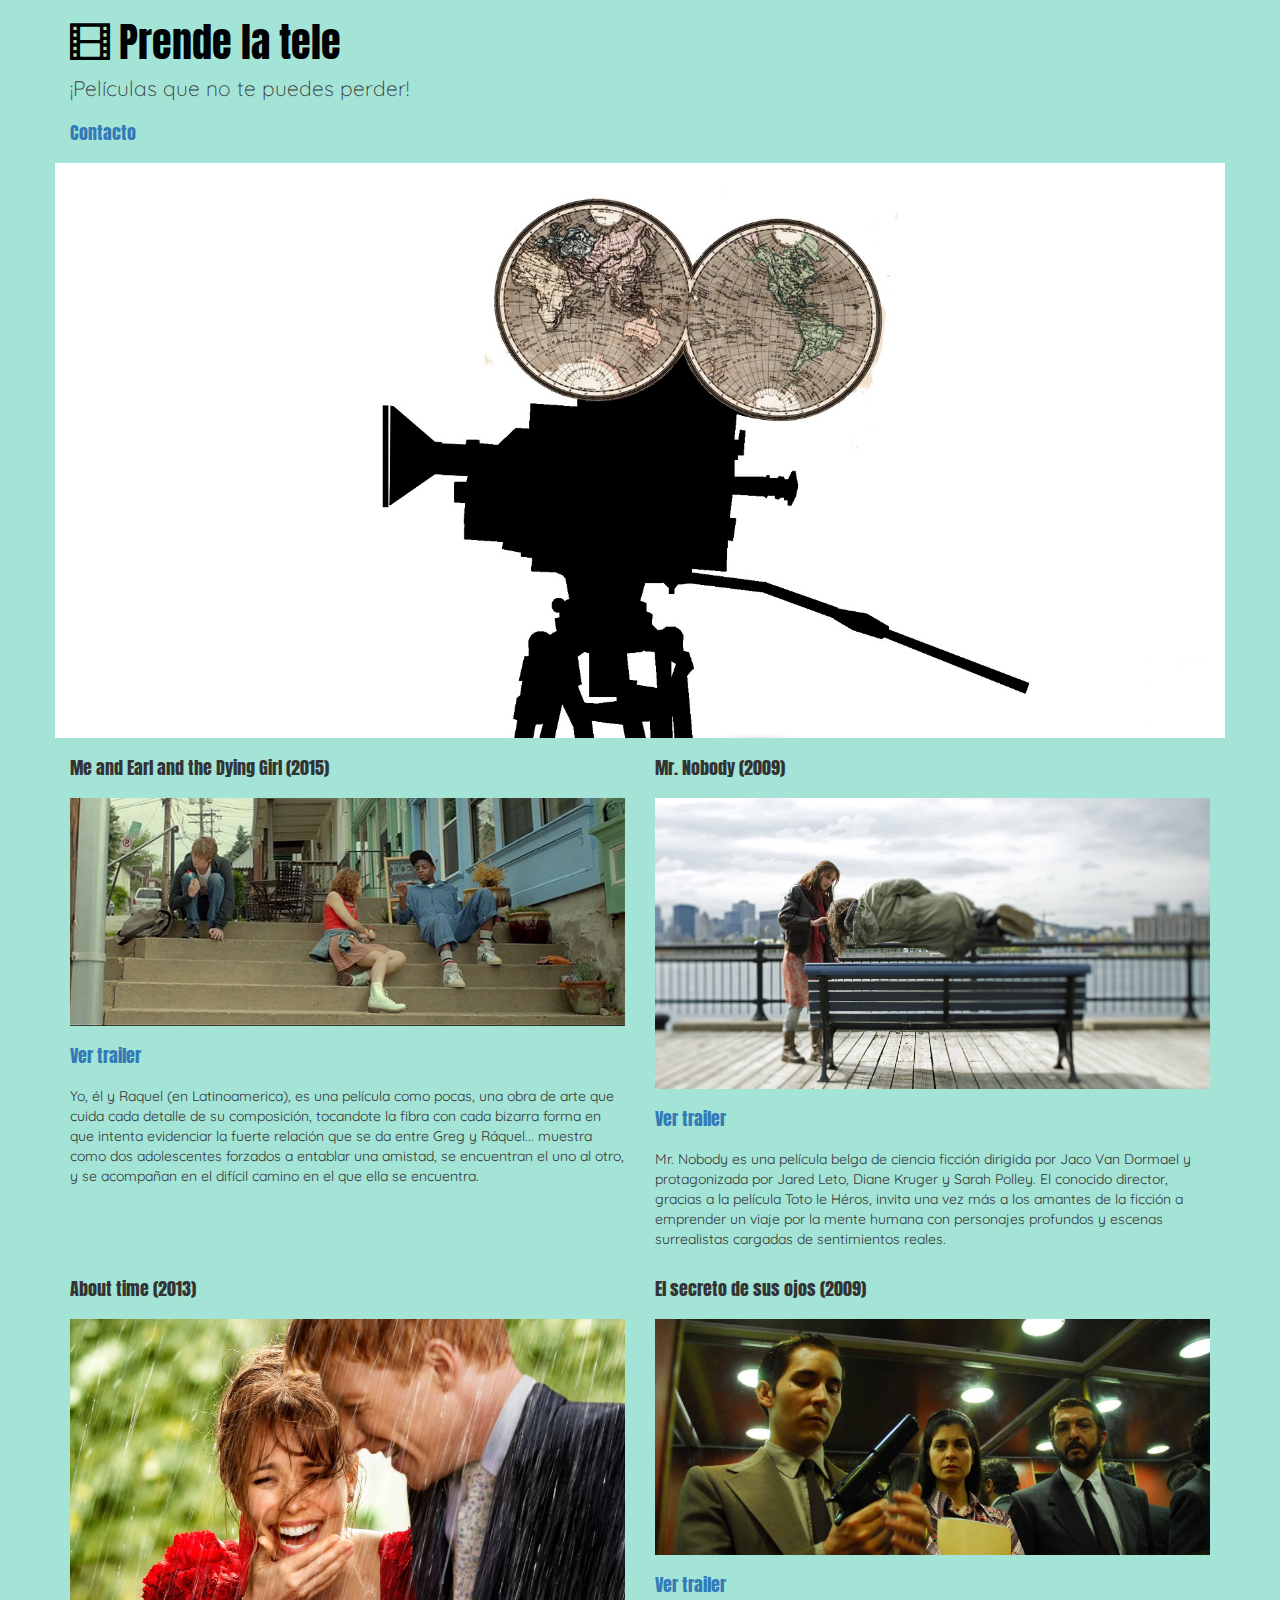
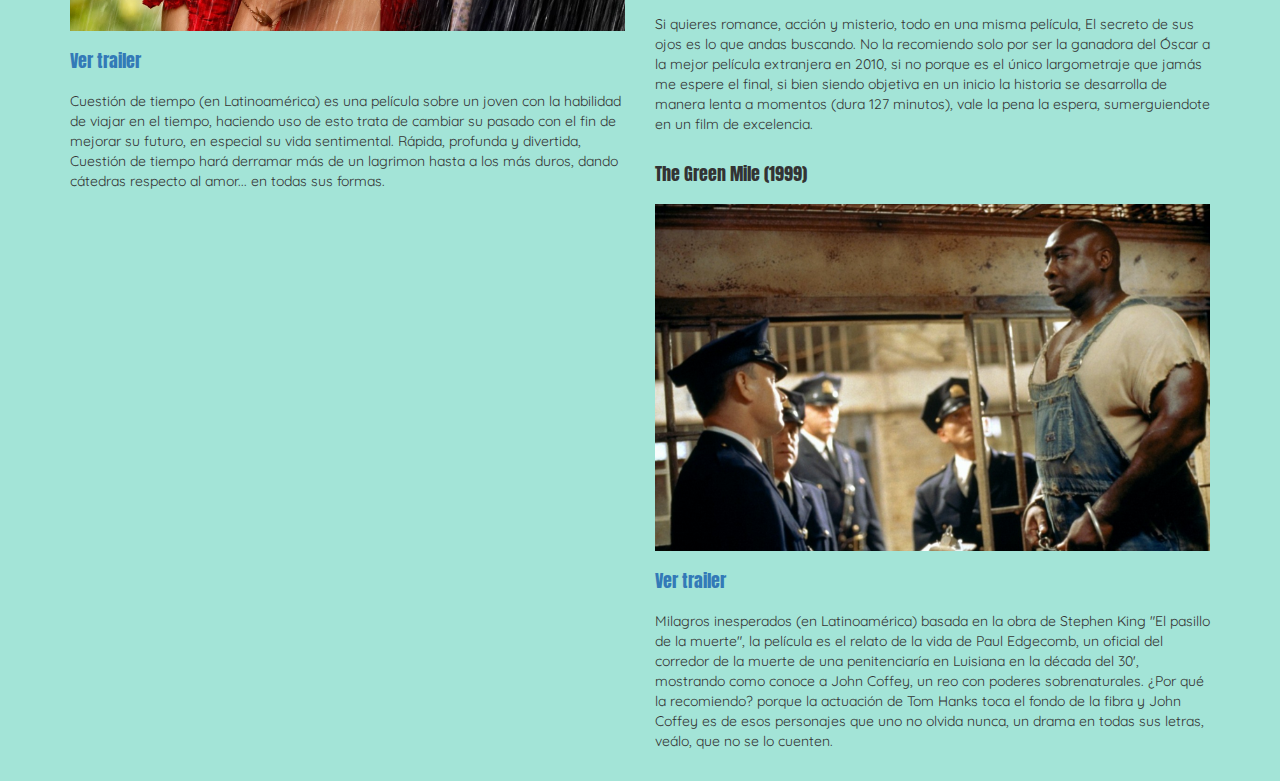
==== index.html @ 200ebde4 "crear página web" ====
<!DOCTYPE html>
<html prefix="og: http://ogp.me/ns#" lang="en">

<head>
    <title>Prende la tele</title>
    <meta charset="UTF-8">
    <meta name="viewport" content="width=device-width, initial-scale=1.0">
    <meta name="description" content="Las películas que no te puedes perder">
    <meta name="keywords" content="Cine,Películas,Recomendaciones">
    <meta name="author" content="Nicole Abarzúa Cea">

    <title>Prende la tele</title>
    <meta property="og:title" content="Prende la tele" />
    <meta property="og:type" content="image/jpeg" />
    <meta property="og:url" content="http://prendelatele.bitballoon.com/" />
    <meta property="og:description" content="¡Las películas que no te puedes perder!" />

    <meta property="og:image" content="http://prendelatele.bitballoon.com/portada.jpg" />
    <meta property="og:image:secure_url" content="https://prendelatele.bitballoon.com/portada.jpg" />
    <meta property="og:image:type" content="image/jpeg" />
    <meta property="og:image:width" content="400" />
    <meta property="og:image:height" content="300" />
    <meta property="og:image:alt" content="Una ilustración" />

    <link rel="stylesheet" href="https://maxcdn.bootstrapcdn.com/bootstrap/3.3.7/css/bootstrap.min.css" integrity="sha384-BVYiiSIFeK1dGmJRAkycuHAHRg32OmUcww7on3RYdg4Va+PmSTsz/K68vbdEjh4u"
        crossorigin="anonymous">

    <link href="style.css" rel="stylesheet">

</head>

<body>

    <div class="container">
        <h1>
            <span class="glyphicon glyphicon-film" aria-hidden="true"></span> Prende la tele
        </h1>
        <div>
            <div class="row">
                <div class="col-xs-12">
                    <p class="lead">
                        ¡Películas que no te puedes perder!
                    </p>

                    <h2 class="titulo">
                        <a href="contacto.html">Contacto</a>
                    </h2>
                    <br>
                </div>

                <img class="imagen" src="imagen.2.jpg">
                <br>
                <br>

                <div class="col-md-6">
                    <h2 class="titulo">
                        Me and Earl and the Dying Girl (2015)
                    </h2>
                    <br>
                    <img class="imagen" src="meadg.png">
                    <br>
                    <br>
                    <h2 class="titulo">
                        <a href="https://www.youtube.com/watch?v=qlEdSa2XcL0">Ver trailer</a>
                    </h2>
                    <br>
                    <p>Yo, él y Raquel (en Latinoamerica), es una película como pocas, una obra de arte que cuida cada detalle
                        de su composición, tocandote la fibra con cada bizarra forma en que intenta evidenciar la fuerte
                        relación que se da entre Greg y Ráquel... muestra como dos adolescentes forzados a entablar una amistad,
                        se encuentran el uno al otro, y se acompañan en el difícil camino en el que ella se encuentra.
                        <br>
                        <br>
                </div>

                <div class="col-md-6">
                    <h2 class="titulo">
                        Mr. Nobody (2009)
                    </h2>
                    <br>
                    <img class="imagen" src="mr.nobody.jpg">
                    <br>
                    <br>
                    <h2 class="titulo">
                        <a href="https://www.youtube.com/watch?v=repjzEBL_sA">Ver trailer</a>
                    </h2>
                    <br>
                    <p>Mr. Nobody es una película belga de ciencia ficción dirigida por Jaco Van Dormael y protagonizada por
                        Jared Leto, Diane Kruger y Sarah Polley. El conocido director, gracias a la película Toto le Héros,
                        invita una vez más a los amantes de la ficción a emprender un viaje por la mente humana con personajes
                        profundos y escenas surrealistas cargadas de sentimientos reales.
                        <br>
                        <br>
                </div>

                <div class="col-md-6">
                    <h2 class="titulo">
                        About time (2013)
                    </h2>
                    <br>
                    <img class="imagen" src="about.time.jpg">
                    <br>
                    <br>
                    <h2 class="titulo">
                        <a href="https://www.youtube.com/watch?v=a2ZPebMXWKQ">Ver trailer</a>
                    </h2>
                    <br>
                    <p>Cuestión de tiempo (en Latinoamérica) es una película sobre un joven con la habilidad de viajar en el
                        tiempo, haciendo uso de esto trata de cambiar su pasado con el fin de mejorar su futuro, en especial
                        su vida sentimental. Rápida, profunda y divertida, Cuestión de tiempo hará derramar más de un lagrimon
                        hasta a los más duros, dando cátedras respecto al amor... en todas sus formas.
                        <br>
                        <br>
                </div>

                <div class="col-md-6">
                    <h2 class="titulo">
                        El secreto de sus ojos (2009)
                    </h2>
                    <br>
                    <img class="imagen" src="secreto.ojos.jpg">
                    <br>
                    <br>
                    <h2 class="titulo">
                        <a href="https://www.youtube.com/watch?v=GcHkTSqeGoU">Ver trailer</a>
                    </h2>
                    <br>
                    <p>Si quieres romance, acción y misterio, todo en una misma película, El secreto de sus ojos es lo que andas
                        buscando. No la recomiendo solo por ser la ganadora del Óscar a la mejor película extranjera en 2010,
                        si no porque es el único largometraje que jamás me espere el final, si bien siendo objetiva en un
                        inicio la historia se desarrolla de manera lenta a momentos (dura 127 minutos), vale la pena la espera,
                        sumerguiendote en un film de excelencia.
                        <br>
                        <br>

                </div>
                <div class="col-md-6">
                    <h2 class="titulo">
                        The Green Mile (1999)
                    </h2>
                    <br>
                    <img class="imagen" src="milla.verde.png">
                    <br>
                    <br>
                    <h2 class="titulo">
                        <a href="https://www.youtube.com/watch?v=0zkms0Tkmus">Ver trailer</a>
                    </h2>
                    <br>
                    <p>Milagros inesperados (en Latinoamérica) basada en la obra de Stephen King "El pasillo de la muerte",
                        la película es el relato de la vida de Paul Edgecomb, un oficial del corredor de la muerte de una
                        penitenciaría en Luisiana en la década del 30', mostrando como conoce a John Coffey, un reo con poderes
                        sobrenaturales. ¿Por qué la recomiendo? porque la actuación de Tom Hanks toca el fondo de la fibra
                        y John Coffey es de esos personajes que uno no olvida nunca, un drama en todas sus letras, veálo,
                        que no se lo cuenten.
                        <br>
                        <br>
                </div>

                <script src="https://maxcdn.bootstrapcdn.com/bootstrap/3.3.7/js/bootstrap.min.js" integrity="sha384-Tc5IQib027qvyjSMfHjOMaLkfuWVxZxUPnCJA7l2mCWNIpG9mGCD8wGNIcPD7Txa"
                    crossorigin="anonymous"></script>

                <body>

</html>
---- style.css ----
@import url('https://fonts.googleapis.com/css?family=Anton');
@import url('https://fonts.googleapis.com/css?family=Anton|Quicksand');

. {
margin: 10px;
padding:10px;
box-sizing: border-box;
}


body {
  font-family: 'Quicksand', sans-serif;
  background-color:   #a3e4d7 
}

header {
width: 100%;
height: 50px;
background-color: #a3e4d7    
}

h1 {
    color: #000203;
    font-family: 'Anton', sans-serif;
    font-size: 40px;
  }
  
  h2 {
    margin: 0;
    font-size: 18px;
  }
  
  .titulo {
    font-family: 'Anton', sans-serif;
    font-weight: 200;
  }
  
  .sangria {
    margin-left: 20px;
  }
  
  
  .contenedor {
    margin-left: 24px;
    margin-top: 30px;
    font-family: 'Quicksand', sans-serif;

      }
  .imagen {
        width:100%;
    }    

  .profesion {
    font-size: 18px;
    text-decoration: underline;
  }
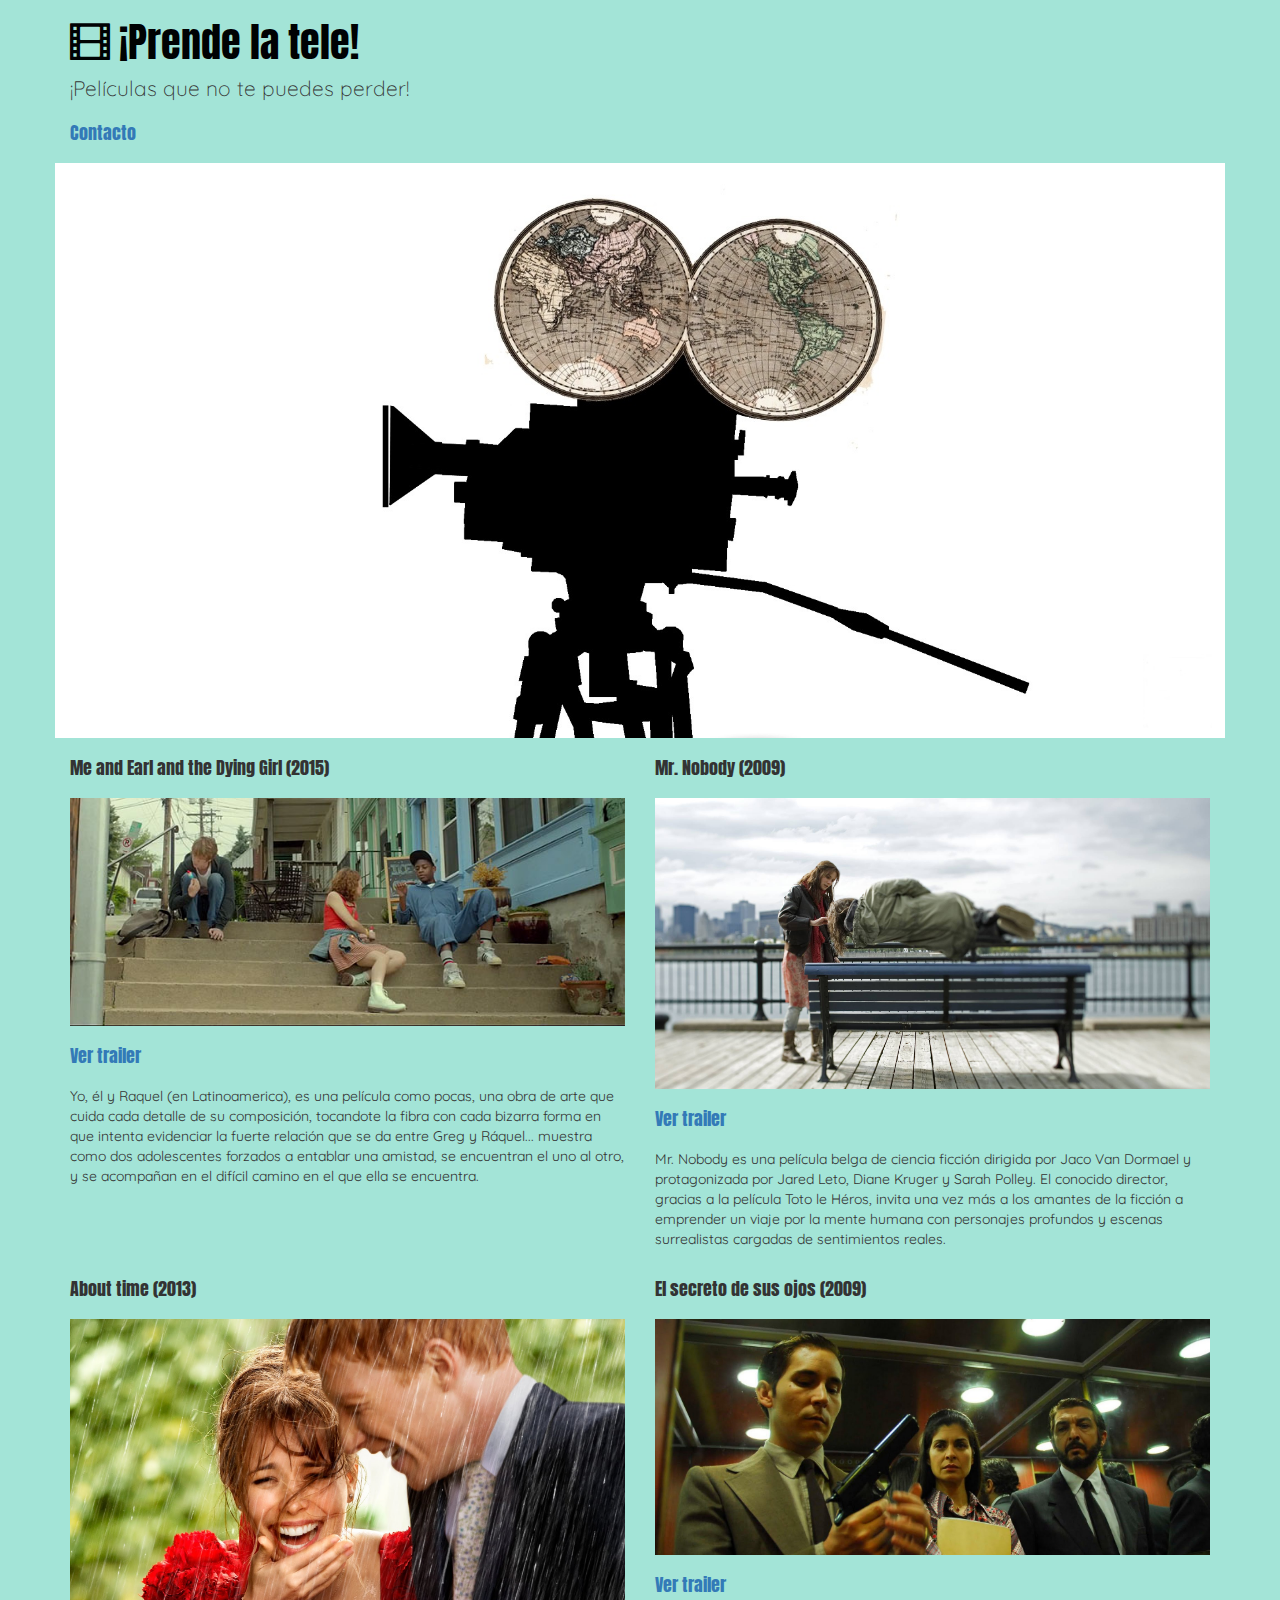
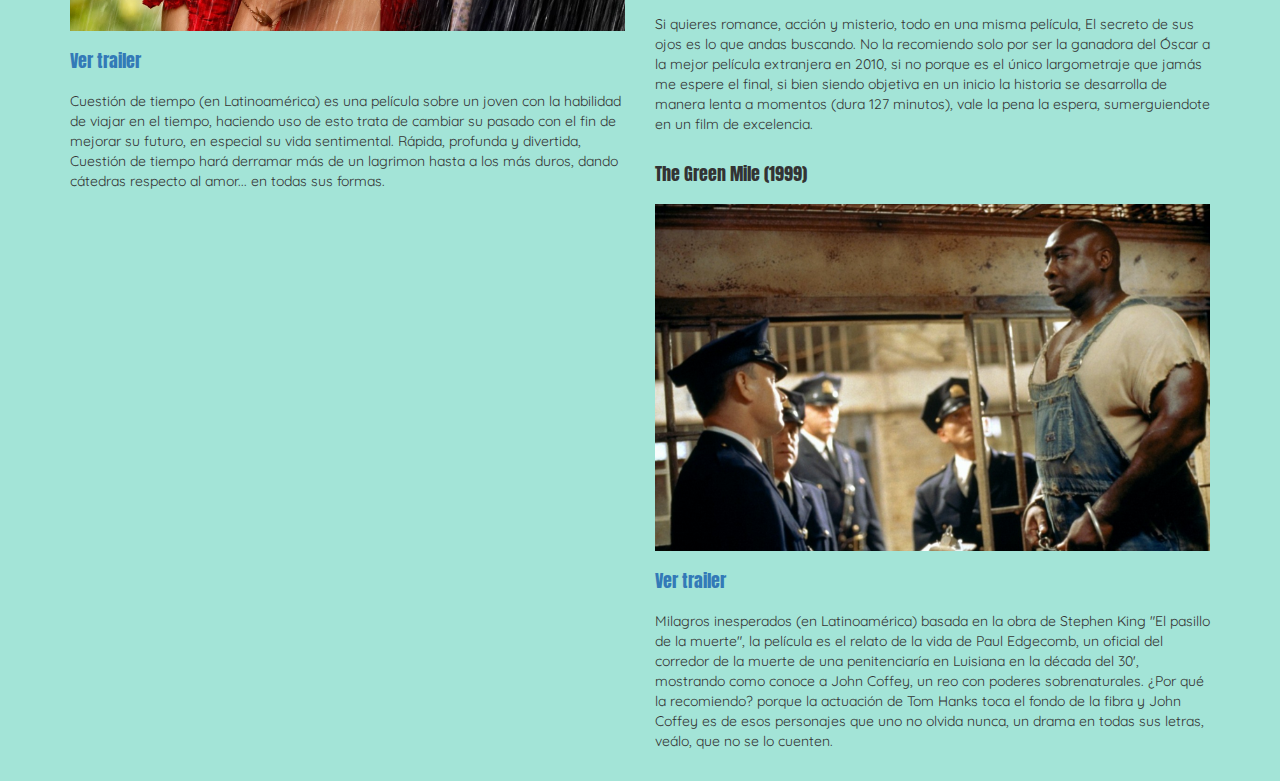
==== commit 0d77dd65: "Título exclamación" ====
--- a/index.html
+++ b/index.html
@@ -33,7 +33,7 @@
 
     <div class="container">
         <h1>
-            <span class="glyphicon glyphicon-film" aria-hidden="true"></span> Prende la tele
+            <span class="glyphicon glyphicon-film" aria-hidden="true"></span> ¡Prende la tele!
         </h1>
         <div>
             <div class="row">
